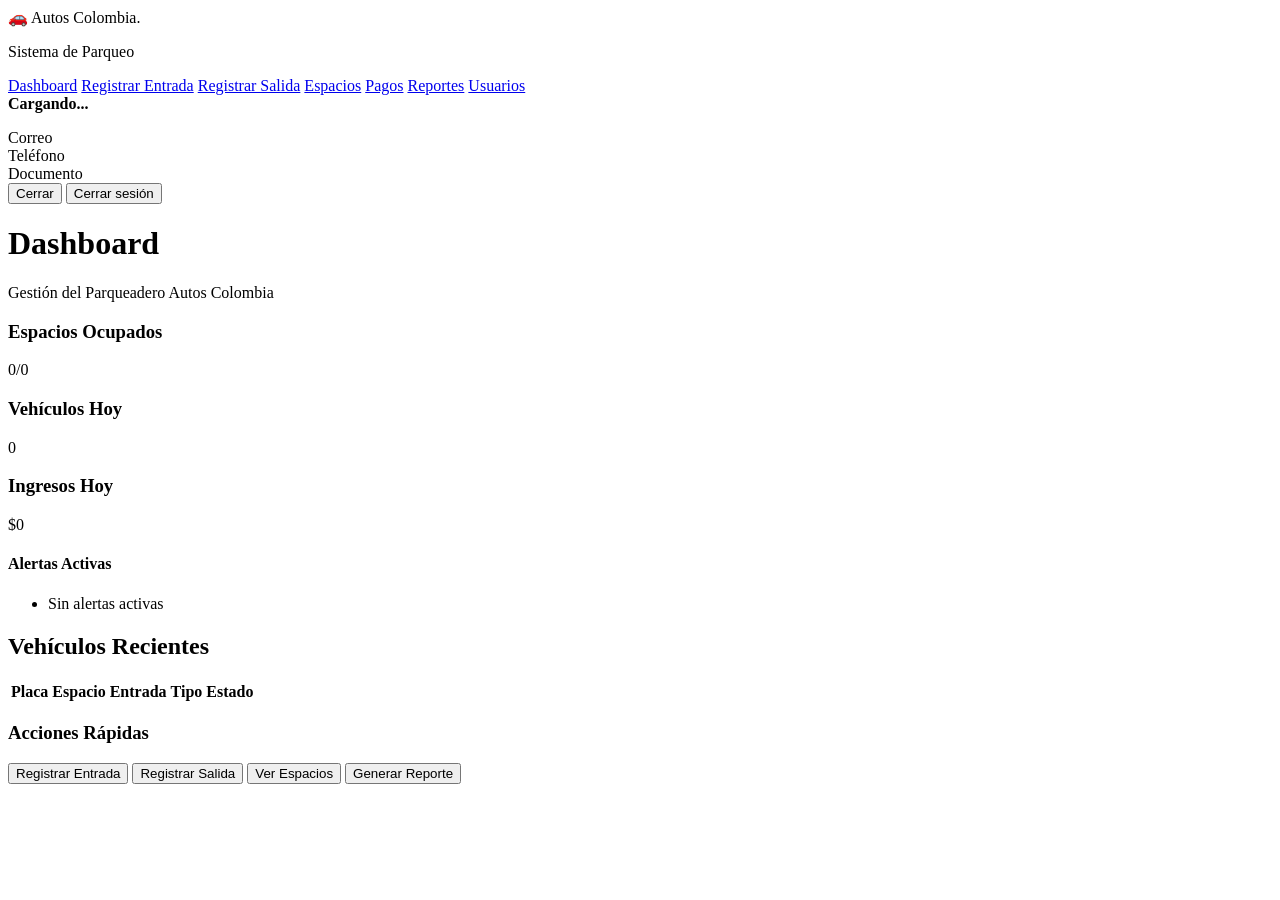
==== HTML/dashboard.html @ fe596a27 "Added latest changes for feature X" ====
<!DOCTYPE html>
<html lang="es">

<head>
    <meta charset="UTF-8">
    <title>Dashboard - Autos Colombia</title>
    <link rel="stylesheet" href="../CSS/sidebar.css">
    <link rel="stylesheet" href="../CSS/dashboard.css">
</head>

<body>
    <div class="container">
        <!-- SIDEBAR -->
        <aside class="sidebar">
            <div class="logo">
                🚗 Autos Colombia.
                <p>Sistema de Parqueo</p>
            </div>
            <nav class="menu">
                <a href="dashboard.html" class="active" data-testid="dashboard-link">Dashboard</a>
                <a href="entrada.html" data-testid="entry-link">Registrar Entrada</a>
                <a href="registrarsalida.html" data-testid="exit-link">Registrar Salida</a>
                <a href="espacios.html" data-testid="spaces-link">Espacios</a>
                <a href="pagos.html" data-testid="payments-link">Pagos</a>
                <a href="reportes.html" data-testid="reports-link">Reportes</a>
                <a href="usuarios.html" data-testid="users-link">Usuarios</a>
            </nav>
            <div class="user" id="sidebarUser" onclick="abrirModalUsuario()" style="cursor:pointer"
                data-testid="user-profile">
                <strong id="sidebarNombre" data-testid="user-name">Cargando...</strong>
                <p id="sidebarCorreo" data-testid="user-email"></p>
                <p id="sidebarRol" data-testid="user-role" style="font-size:11px;color:#5a7ab5;margin-top:2px"></p>
            </div>
            <!-- MODAL USUARIO -->
            <div id="modalUsuario" class="modal-usuario-overlay">
                <div class="modal-usuario">
                    <div class="modal-usuario-header">
                        <div class="modal-avatar" id="modalAvatar" data-testid="modal-avatar"></div>
                        <div>
                            <p class="modal-usuario-nombre" id="modalNombre" data-testid="modal-name"></p>
                            <p class="modal-usuario-rol" id="modalRol" data-testid="modal-role"></p>
                        </div>
                    </div>
                    <div class="modal-usuario-campos">
                        <div class="modal-usuario-campo">
                            <span class="modal-usuario-label">Correo</span>
                            <span class="modal-usuario-valor" id="modalCorreo" data-testid="modal-email"></span>
                        </div>
                        <div class="modal-usuario-campo">
                            <span class="modal-usuario-label">Teléfono</span>
                            <span class="modal-usuario-valor" id="modalTelefono" data-testid="modal-phone"></span>
                        </div>
                        <div class="modal-usuario-campo">
                            <span class="modal-usuario-label">Documento</span>
                            <span class="modal-usuario-valor" id="modalDocumento" data-testid="modal-document"></span>
                        </div>
                    </div>
                    <div class="modal-usuario-botones">
                        <button class="btn-cerrar-modal" onclick="cerrarModalUsuario()"
                            data-testid="close-modal-btn">Cerrar</button>
                        <button class="btn-cerrar-sesion" onclick="cerrarSesion()" data-testid="logout-btn">Cerrar
                            sesión</button>
                    </div>
                </div>
            </div>
        </aside>
        <!-- MAIN CONTENT -->
        <main class="main">
            <h1 data-testid="dashboard-title">Dashboard</h1>
            <p class="subtitle" data-testid="dashboard-subtitle">Gestión del Parqueadero Autos Colombia</p>
            <!-- CARDS -->
            <div class="cards">
                <div class="card" data-testid="dashboard-occupied-spaces-card">
                    <h3 data-testid="dashboard-occupied-spaces-title">Espacios Ocupados</h3>
                    <p class="big" data-testid="dashboard-occupied-spaces-value">0/0</p>
                    <div class="bar">
                        <div class="fill"></div>
                    </div>
                </div>
                <div class="card" data-testid="dashboard-vehicles-today-card">
                    <h3 data-testid="dashboard-vehicles-today-title">Vehículos Hoy</h3>
                    <p class="big" data-testid="dashboard-vehicles-today-value">0</p>
                </div>
                <div class="card" data-testid="dashboard-earnings-today-card">
                    <h3 data-testid="dashboard-earnings-today-title">Ingresos Hoy</h3>
                    <p class="big" data-testid="dashboard-earnings-today-value">$0</p>
                </div>
                <div class="alert-box" data-testid="dashboard-active-alerts-box">
                    <h4 data-testid="dashboard-active-alerts-title">Alertas Activas</h4>
                    <ul id="listaAlertas" data-testid="dashboard-active-alerts-list">
                        <li data-testid="dashboard-no-active-alerts">Sin alertas activas</li>
                    </ul>
                </div>
            </div>
            <!-- CONTENT GRID -->
            <div class="content">
                <!-- TABLA -->
                <div class="table-card">
                    <div class="table-header" data-testid="dashboard-recent-vehicles-header">
                        <h2 data-testid="dashboard-recent-vehicles-title">Vehículos Recientes</h2>
                    </div>
                    <table>
                        <thead>
                            <tr>
                                <th>Placa</th>
                                <th>Espacio</th>
                                <th>Entrada</th>
                                <th>Tipo</th>
                                <th>Estado</th>
                            </tr>
                        </thead>
                        <tbody id="tablaVehiculos" data-testid="dashboard-recent-vehicles-table">
                        </tbody>
                    </table>
                </div>
                <!-- ACCIONES -->
                <div class="actions" data-testid="dashboard-quick-actions">
                    <h3 data-testid="dashboard-quick-actions-title">Acciones Rápidas</h3>
                    <button class="btn blue" data-testid="dashboard-register-entry-btn">Registrar Entrada</button>
                    <button class="btn orange" data-testid="dashboard-register-exit-btn">Registrar Salida</button>
                    <button class="btn green" data-testid="dashboard-view-spaces-btn">Ver Espacios</button>
                    <button class="btn purple" data-testid="dashboard-generate-report-btn">Generar Reporte</button>
                </div>
            </div>
        </main>
    </div>
    <script src="../JS/sidebar.js"></script>
    <script src="../JS/dashboard.js"></script>
</body>

</html>
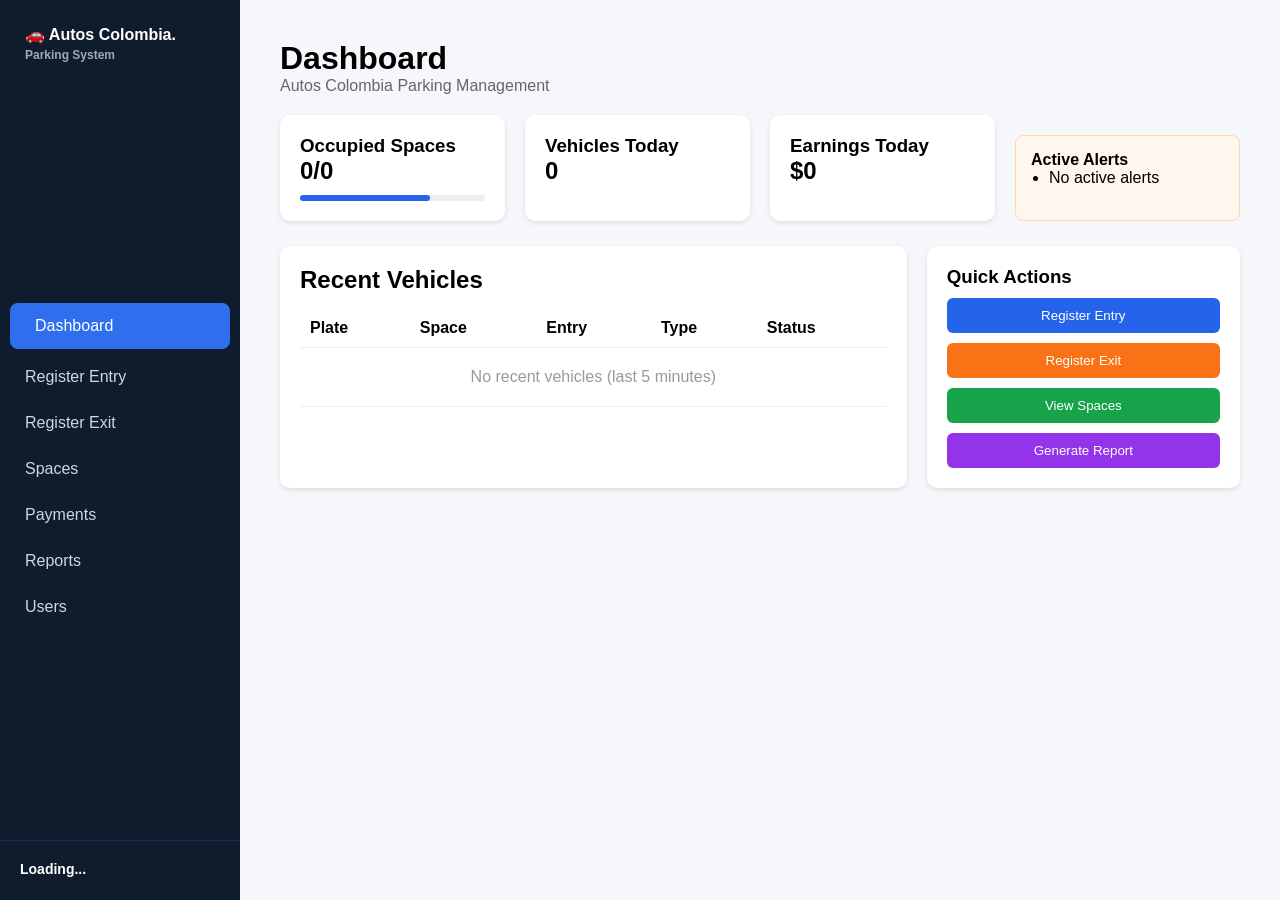
==== commit a57eeb27: "Translate the code and UI from spanish to english" ====
--- a/HTML/dashboard.html
+++ b/HTML/dashboard.html
@@ -1,5 +1,5 @@
 <!DOCTYPE html>
-<html lang="es">
+<html lang="en">
 
 <head>
     <meta charset="UTF-8">
@@ -14,52 +14,52 @@
         <aside class="sidebar">
             <div class="logo">
                 🚗 Autos Colombia.
-                <p>Sistema de Parqueo</p>
+                <p>Parking System</p>
             </div>
             <nav class="menu">
                 <a href="dashboard.html" class="active" data-testid="dashboard-link">Dashboard</a>
-                <a href="entrada.html" data-testid="entry-link">Registrar Entrada</a>
-                <a href="registrarsalida.html" data-testid="exit-link">Registrar Salida</a>
-                <a href="espacios.html" data-testid="spaces-link">Espacios</a>
-                <a href="pagos.html" data-testid="payments-link">Pagos</a>
-                <a href="reportes.html" data-testid="reports-link">Reportes</a>
-                <a href="usuarios.html" data-testid="users-link">Usuarios</a>
+                <a href="entry.html" data-testid="entry-link">Register Entry</a>
+                <a href="registerexit.html" data-testid="exit-link">Register Exit</a>
+                <a href="spaces.html" data-testid="spaces-link">Spaces</a>
+                <a href="payments.html" data-testid="payments-link">Payments</a>
+                <a href="reports.html" data-testid="reports-link">Reports</a>
+                <a href="users.html" data-testid="users-link">Users</a>
             </nav>
-            <div class="user" id="sidebarUser" onclick="abrirModalUsuario()" style="cursor:pointer"
+            <div class="user" id="sidebarUser" onclick="openUserModal()" style="cursor:pointer"
                 data-testid="user-profile">
-                <strong id="sidebarNombre" data-testid="user-name">Cargando...</strong>
-                <p id="sidebarCorreo" data-testid="user-email"></p>
-                <p id="sidebarRol" data-testid="user-role" style="font-size:11px;color:#5a7ab5;margin-top:2px"></p>
+                <strong id="sidebarName" data-testid="user-name">Loading...</strong>
+                <p id="sidebarEmail" data-testid="user-email"></p>
+                <p id="sidebarRole" data-testid="user-role" style="font-size:11px;color:#5a7ab5;margin-top:2px"></p>
             </div>
-            <!-- MODAL USUARIO -->
-            <div id="modalUsuario" class="modal-usuario-overlay">
-                <div class="modal-usuario">
-                    <div class="modal-usuario-header">
+            <!-- USER MODAL -->
+            <div id="userModal" class="user-modal-overlay">
+                <div class="user-modal">
+                    <div class="user-modal-header">
                         <div class="modal-avatar" id="modalAvatar" data-testid="modal-avatar"></div>
                         <div>
-                            <p class="modal-usuario-nombre" id="modalNombre" data-testid="modal-name"></p>
-                            <p class="modal-usuario-rol" id="modalRol" data-testid="modal-role"></p>
+                            <p class="user-modal-name" id="modalName" data-testid="modal-name"></p>
+                            <p class="user-modal-role" id="modalRole" data-testid="modal-role"></p>
                         </div>
                     </div>
-                    <div class="modal-usuario-campos">
-                        <div class="modal-usuario-campo">
-                            <span class="modal-usuario-label">Correo</span>
-                            <span class="modal-usuario-valor" id="modalCorreo" data-testid="modal-email"></span>
+                    <div class="user-modal-fields">
+                        <div class="user-modal-field">
+                            <span class="user-modal-label">Email</span>
+                            <span class="user-modal-value" id="modalEmail" data-testid="modal-email"></span>
                         </div>
-                        <div class="modal-usuario-campo">
-                            <span class="modal-usuario-label">Teléfono</span>
-                            <span class="modal-usuario-valor" id="modalTelefono" data-testid="modal-phone"></span>
+                        <div class="user-modal-field">
+                            <span class="user-modal-label">Phone</span>
+                            <span class="user-modal-value" id="modalPhone" data-testid="modal-phone"></span>
                         </div>
-                        <div class="modal-usuario-campo">
-                            <span class="modal-usuario-label">Documento</span>
-                            <span class="modal-usuario-valor" id="modalDocumento" data-testid="modal-document"></span>
+                        <div class="user-modal-field">
+                            <span class="user-modal-label">Document</span>
+                            <span class="user-modal-value" id="modalDocument" data-testid="modal-document"></span>
                         </div>
                     </div>
-                    <div class="modal-usuario-botones">
-                        <button class="btn-cerrar-modal" onclick="cerrarModalUsuario()"
-                            data-testid="close-modal-btn">Cerrar</button>
-                        <button class="btn-cerrar-sesion" onclick="cerrarSesion()" data-testid="logout-btn">Cerrar
-                            sesión</button>
+                    <div class="user-modal-buttons">
+                        <button class="btn-close-modal" onclick="closeUserModal()"
+                            data-testid="close-modal-btn">Close</button>
+                        <button class="btn-logout" onclick="logout()" data-testid="logout-btn">Log
+                            out</button>
                     </div>
                 </div>
             </div>
@@ -67,59 +67,59 @@
         <!-- MAIN CONTENT -->
         <main class="main">
             <h1 data-testid="dashboard-title">Dashboard</h1>
-            <p class="subtitle" data-testid="dashboard-subtitle">Gestión del Parqueadero Autos Colombia</p>
+            <p class="subtitle" data-testid="dashboard-subtitle">Autos Colombia Parking Management</p>
             <!-- CARDS -->
             <div class="cards">
                 <div class="card" data-testid="dashboard-occupied-spaces-card">
-                    <h3 data-testid="dashboard-occupied-spaces-title">Espacios Ocupados</h3>
+                    <h3 data-testid="dashboard-occupied-spaces-title">Occupied Spaces</h3>
                     <p class="big" data-testid="dashboard-occupied-spaces-value">0/0</p>
                     <div class="bar">
                         <div class="fill"></div>
                     </div>
                 </div>
                 <div class="card" data-testid="dashboard-vehicles-today-card">
-                    <h3 data-testid="dashboard-vehicles-today-title">Vehículos Hoy</h3>
+                    <h3 data-testid="dashboard-vehicles-today-title">Vehicles Today</h3>
                     <p class="big" data-testid="dashboard-vehicles-today-value">0</p>
                 </div>
                 <div class="card" data-testid="dashboard-earnings-today-card">
-                    <h3 data-testid="dashboard-earnings-today-title">Ingresos Hoy</h3>
+                    <h3 data-testid="dashboard-earnings-today-title">Earnings Today</h3>
                     <p class="big" data-testid="dashboard-earnings-today-value">$0</p>
                 </div>
                 <div class="alert-box" data-testid="dashboard-active-alerts-box">
-                    <h4 data-testid="dashboard-active-alerts-title">Alertas Activas</h4>
-                    <ul id="listaAlertas" data-testid="dashboard-active-alerts-list">
-                        <li data-testid="dashboard-no-active-alerts">Sin alertas activas</li>
+                    <h4 data-testid="dashboard-active-alerts-title">Active Alerts</h4>
+                    <ul id="alertList" data-testid="dashboard-active-alerts-list">
+                        <li data-testid="dashboard-no-active-alerts">No active alerts</li>
                     </ul>
                 </div>
             </div>
             <!-- CONTENT GRID -->
             <div class="content">
-                <!-- TABLA -->
+                <!-- TABLE -->
                 <div class="table-card">
                     <div class="table-header" data-testid="dashboard-recent-vehicles-header">
-                        <h2 data-testid="dashboard-recent-vehicles-title">Vehículos Recientes</h2>
+                        <h2 data-testid="dashboard-recent-vehicles-title">Recent Vehicles</h2>
                     </div>
                     <table>
                         <thead>
                             <tr>
-                                <th>Placa</th>
-                                <th>Espacio</th>
-                                <th>Entrada</th>
-                                <th>Tipo</th>
-                                <th>Estado</th>
+                                <th>Plate</th>
+                                <th>Space</th>
+                                <th>Entry</th>
+                                <th>Type</th>
+                                <th>Status</th>
                             </tr>
                         </thead>
-                        <tbody id="tablaVehiculos" data-testid="dashboard-recent-vehicles-table">
+                        <tbody id="vehiclesTable" data-testid="dashboard-recent-vehicles-table">
                         </tbody>
                     </table>
                 </div>
-                <!-- ACCIONES -->
+                <!-- ACTIONS -->
                 <div class="actions" data-testid="dashboard-quick-actions">
-                    <h3 data-testid="dashboard-quick-actions-title">Acciones Rápidas</h3>
-                    <button class="btn blue" data-testid="dashboard-register-entry-btn">Registrar Entrada</button>
-                    <button class="btn orange" data-testid="dashboard-register-exit-btn">Registrar Salida</button>
-                    <button class="btn green" data-testid="dashboard-view-spaces-btn">Ver Espacios</button>
-                    <button class="btn purple" data-testid="dashboard-generate-report-btn">Generar Reporte</button>
+                    <h3 data-testid="dashboard-quick-actions-title">Quick Actions</h3>
+                    <button class="btn blue" data-testid="dashboard-register-entry-btn">Register Entry</button>
+                    <button class="btn orange" data-testid="dashboard-register-exit-btn">Register Exit</button>
+                    <button class="btn green" data-testid="dashboard-view-spaces-btn">View Spaces</button>
+                    <button class="btn purple" data-testid="dashboard-generate-report-btn">Generate Report</button>
                 </div>
             </div>
         </main>
@@ -128,4 +128,4 @@
     <script src="../JS/dashboard.js"></script>
 </body>
 
-</html>+</html>
--- a/CSS/sidebar.css
+++ b/CSS/sidebar.css
@@ -0,0 +1,217 @@
+/* ─── SIDEBAR ────────────────────────────────────────────────────────────────── */
+
+.sidebar {
+    width: 240px;
+    height: 100vh;
+    background: #0f1c2e;
+    color: white;
+    display: flex;
+    flex-direction: column;
+    justify-content: space-between;
+    position: fixed;
+}
+
+.logo {
+    padding: 25px;
+    font-size: 16px;
+    font-weight: bold;
+}
+
+.logo p {
+    font-size: 12px;
+    color: #9fa9b8;
+    margin-top: 4px;
+}
+
+.menu {
+    display: flex;
+    flex-direction: column;
+}
+
+.menu a {
+    color: #cfd6e4;
+    text-decoration: none;
+    padding: 14px 25px;
+    transition: 0.2s;
+    cursor: pointer;
+}
+
+.menu a:hover {
+    background: #1d2c44;
+}
+
+.menu a.active {
+    background: #2f6fed;
+    color: white;
+    border-radius: 8px;
+    margin: 5px 10px;
+}
+
+
+/* ─── USER BLOCK ─────────────────────────────────────────────────────────── */
+
+.user {
+    padding: 20px;
+    font-size: 14px;
+    border-top: 1px solid #1d2c44;
+    cursor: pointer;
+    transition: background 0.2s;
+}
+
+.user:hover {
+    background: #1d2c44;
+}
+
+.user strong {
+    display: block;
+    color: white;
+    font-size: 14px;
+}
+
+.user p {
+    color: #9fa9b8;
+    font-size: 12px;
+    margin-top: 3px;
+}
+
+.user .user-role {
+    font-size: 11px;
+    color: #5a7ab5;
+    margin-top: 2px;
+}
+
+
+/* ─── MAIN (margin to offset the fixed sidebar) ──────────────────────────────── */
+
+.main {
+    flex: 1;
+    padding: 40px;
+    margin-left: 240px;
+    min-height: 100vh;
+}
+
+
+/* ─── USER MODAL ──────────────────────────────────────────────────────────── */
+
+.user-modal-overlay {
+    display: none;
+    position: fixed;
+    top: 0;
+    left: 0;
+    width: 100%;
+    height: 100%;
+    background: rgba(0, 0, 0, 0.45);
+    z-index: 1000;
+    align-items: center;
+    justify-content: center;
+}
+
+.user-modal-overlay.visible {
+    display: flex;
+}
+
+.user-modal {
+    background: white;
+    border-radius: 12px;
+    padding: 30px;
+    width: 340px;
+    box-shadow: 0 10px 30px rgba(0, 0, 0, 0.15);
+}
+
+.user-modal-header {
+    display: flex;
+    align-items: center;
+    gap: 14px;
+    margin-bottom: 20px;
+    padding-bottom: 16px;
+    border-bottom: 1px solid #f3f4f6;
+}
+
+.modal-avatar {
+    width: 48px;
+    height: 48px;
+    border-radius: 50%;
+    background: #2f6fed;
+    display: flex;
+    align-items: center;
+    justify-content: center;
+    color: white;
+    font-weight: bold;
+    font-size: 18px;
+    flex-shrink: 0;
+}
+
+.user-modal-name {
+    font-weight: bold;
+    font-size: 16px;
+    color: #1a1a2e;
+    margin-bottom: 2px;
+}
+
+.user-modal-role {
+    font-size: 12px;
+    color: #9ca3af;
+}
+
+.user-modal-fields {
+    font-size: 13px;
+    color: #374151;
+    display: flex;
+    flex-direction: column;
+    gap: 10px;
+    margin-bottom: 24px;
+}
+
+.user-modal-field {
+    display: flex;
+    gap: 8px;
+}
+
+.user-modal-label {
+    color: #9ca3af;
+    width: 80px;
+    flex-shrink: 0;
+}
+
+.user-modal-value {
+    font-weight: 500;
+    color: #1a1a2e;
+}
+
+.user-modal-buttons {
+    display: flex;
+    gap: 10px;
+}
+
+.btn-close-modal {
+    flex: 1;
+    padding: 10px;
+    border: 1px solid #e5e7eb;
+    border-radius: 8px;
+    background: white;
+    cursor: pointer;
+    font-size: 14px;
+    color: #374151;
+    transition: 0.2s;
+}
+
+.btn-close-modal:hover {
+    background: #f3f4f6;
+}
+
+.btn-logout {
+    flex: 1;
+    padding: 10px;
+    border: none;
+    border-radius: 8px;
+    background: #dc2626;
+    color: white;
+    cursor: pointer;
+    font-size: 14px;
+    font-weight: 500;
+    transition: 0.2s;
+}
+
+.btn-logout:hover {
+    background: #b91c1c;
+}
--- a/CSS/dashboard.css
+++ b/CSS/dashboard.css
@@ -0,0 +1,152 @@
+*{
+margin:0;
+padding:0;
+box-sizing:border-box;
+font-family:Arial, Helvetica, sans-serif;
+}
+
+body{
+margin:0;
+/* display:flex; */
+background:#f5f7fb;
+}
+
+.container{
+height:100vh;
+display: flex;
+}
+
+.subtitle{
+color:#666;
+margin-bottom:20px;
+}
+
+/* CARDS */
+
+.cards{
+display:grid;
+grid-template-columns:repeat(4,1fr);
+gap:20px;
+margin-bottom:25px;
+}
+
+.card{
+background:white;
+padding:20px;
+border-radius:10px;
+box-shadow:0 2px 5px rgba(0,0,0,0.1);
+position:relative;
+}
+
+.big{
+font-size:24px;
+font-weight:bold;
+}
+
+.positive{
+position:absolute;
+top:20px;
+right:20px;
+color:green;
+}
+
+.alert{
+border-left:5px solid red;
+}
+
+.bar{
+height:6px;
+background:#eee;
+border-radius:5px;
+margin-top:10px;
+}
+
+.fill{
+height:6px;
+width:70%;
+background:#2563eb;
+border-radius:5px;
+}
+
+/* CONTENT GRID */
+
+.content{
+display:grid;
+grid-template-columns:2fr 1fr;
+gap:20px;
+}
+
+.table-card{
+background:white;
+padding:20px;
+border-radius:10px;
+box-shadow:0 2px 5px rgba(0,0,0,0.1);
+}
+
+.table-header{
+display:flex;
+justify-content:space-between;
+align-items:center;
+margin-bottom:15px;
+}
+
+table{
+width:100%;
+border-collapse:collapse;
+}
+
+th, td{
+padding:10px;
+border-bottom:1px solid #eee;
+text-align:left;
+}
+
+.status{
+background:#d1fae5;
+color:#065f46;
+padding:4px 10px;
+border-radius:12px;
+font-size:12px;
+}
+
+/* BUTTONS */
+
+.btn{
+border:none;
+padding:10px 15px;
+border-radius:6px;
+color:white;
+cursor:pointer;
+margin-top:10px;
+}
+
+.blue{ background:#2563eb; }
+.orange{ background:#f97316; }
+.green{ background:#16a34a; }
+.purple{ background:#9333ea; }
+
+/* ACTIONS */
+
+.actions{
+background:white;
+padding:20px;
+border-radius:10px;
+box-shadow:0 2px 5px rgba(0,0,0,0.1);
+}
+
+.actions button{
+width:100%;
+margin-top:10px;
+}
+
+.alert-box{
+margin-top:20px;
+background:#fff7ed;
+padding:15px;
+border-radius:8px;
+border:1px solid #fed7aa;
+}
+
+.alert-box ul{
+padding-left:18px;
+}
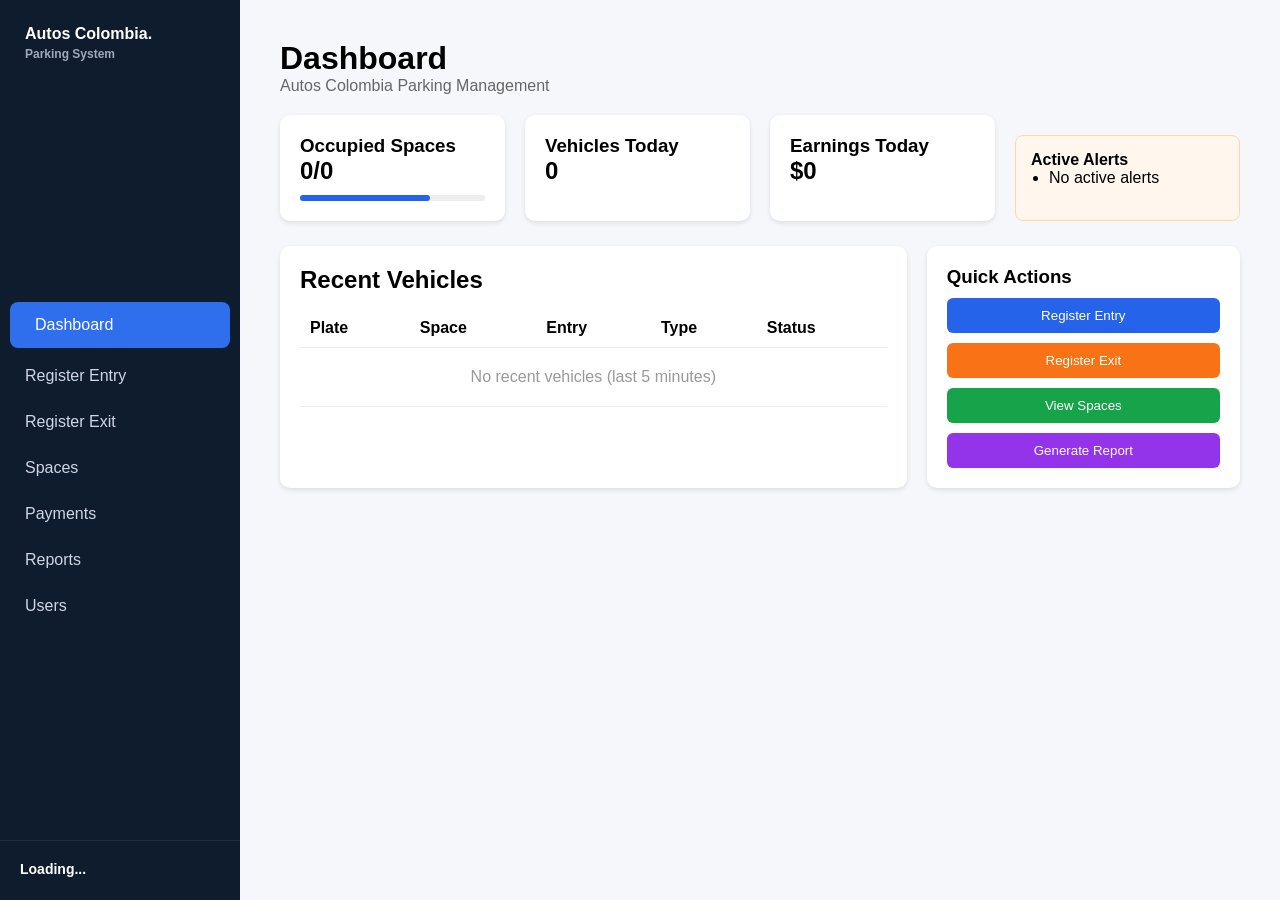
==== commit 3192a0b9: "Remove emoji from dashboard sidebar logo" ====
--- a/HTML/dashboard.html
+++ b/HTML/dashboard.html
@@ -12,8 +12,7 @@
     <div class="container">
         <!-- SIDEBAR -->
         <aside class="sidebar">
-            <div class="logo">
-                🚗 Autos Colombia.
+            <div class="logo"> Autos Colombia.
                 <p>Parking System</p>
             </div>
             <nav class="menu">
@@ -32,7 +31,7 @@
                 <p id="sidebarRole" data-testid="user-role" style="font-size:11px;color:#5a7ab5;margin-top:2px"></p>
             </div>
             <!-- USER MODAL -->
-            <div id="userModal" class="user-modal-overlay">
+            <div id="userModal" class="user-modal-overlay" data-testid="user-modal">
                 <div class="user-modal">
                     <div class="user-modal-header">
                         <div class="modal-avatar" id="modalAvatar" data-testid="modal-avatar"></div>
